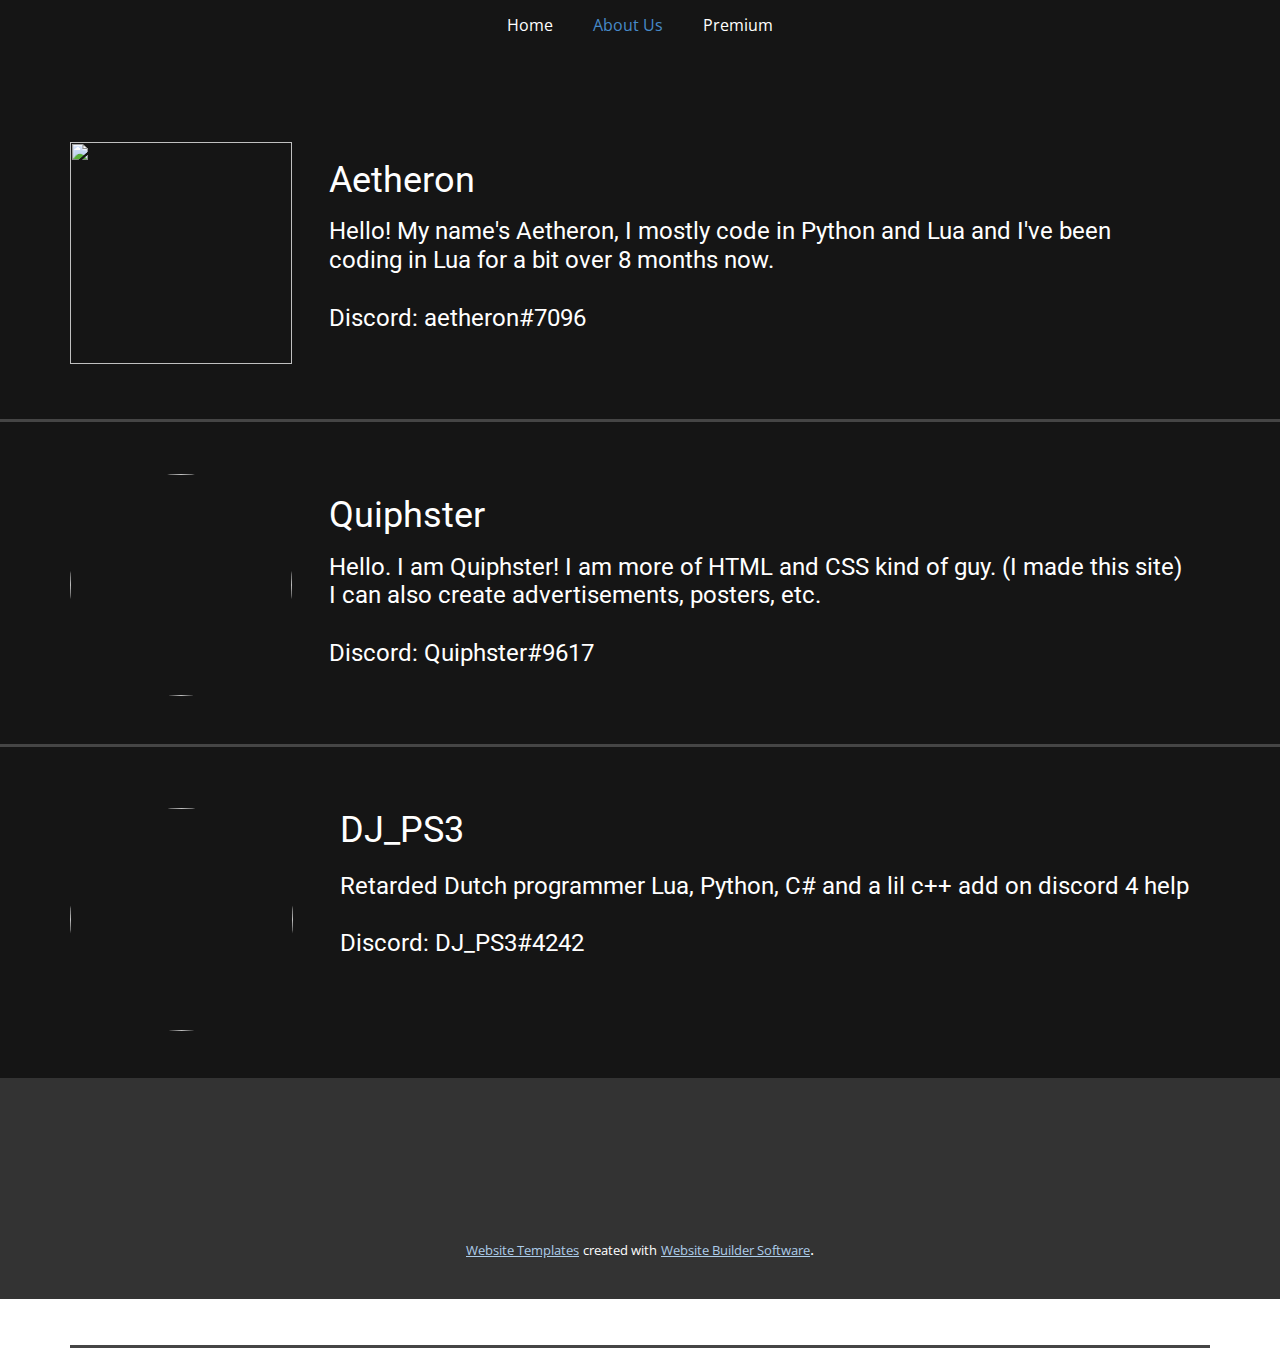
==== About-Us.html @ 12ae4ec5 "Add files via upload" ====
<!DOCTYPE html>
<html style="font-size: 16px;" lang="en"><head>
    <meta name="viewport" content="width=device-width, initial-scale=1.0">
    <meta charset="utf-8">
    <meta name="keywords" content="Tempest - ​About">
    <meta name="description" content="">
    <title>About Us</title>
    <link rel="stylesheet" href="nicepage.css" media="screen">
<link rel="stylesheet" href="About-Us.css" media="screen">
    <script class="u-script" type="text/javascript" src="jquery.js" defer=""></script>
    <script class="u-script" type="text/javascript" src="nicepage.js" defer=""></script>
    <meta name="generator" content="Nicepage 5.8.13, nicepage.com">
    <link id="u-theme-google-font" rel="stylesheet" href="https://fonts.googleapis.com/css?family=Roboto:100,100i,300,300i,400,400i,500,500i,700,700i,900,900i|Open+Sans:300,300i,400,400i,500,500i,600,600i,700,700i,800,800i">
    
    
    <script type="application/ld+json">{
		"@context": "http://schema.org",
		"@type": "Organization",
		"name": ""
}</script>
    <meta name="theme-color" content="#478ac9">
    <meta property="og:title" content="About Us">
    <meta property="og:type" content="website">
  <meta data-intl-tel-input-cdn-path="intlTelInput/"></head>
  <body class="u-body u-xl-mode" data-lang="en"><header class="u-clearfix u-custom-color-1 u-header u-header" id="sec-0e3d"><div class="u-clearfix u-sheet u-sheet-1">
        <nav class="u-menu u-menu-one-level u-offcanvas u-menu-1">
          <div class="menu-collapse" style="font-size: 1rem; letter-spacing: 0px;">
            <a class="u-button-style u-custom-left-right-menu-spacing u-custom-padding-bottom u-custom-top-bottom-menu-spacing u-nav-link u-text-active-palette-1-base u-text-hover-palette-2-base" href="#">
              <svg class="u-svg-link" viewBox="0 0 24 24"><use xmlns:xlink="http://www.w3.org/1999/xlink" xlink:href="#menu-hamburger"></use></svg>
              <svg class="u-svg-content" version="1.1" id="menu-hamburger" viewBox="0 0 16 16" x="0px" y="0px" xmlns:xlink="http://www.w3.org/1999/xlink" xmlns="http://www.w3.org/2000/svg"><g><rect y="1" width="16" height="2"></rect><rect y="7" width="16" height="2"></rect><rect y="13" width="16" height="2"></rect>
</g></svg>
            </a>
          </div>
          <div class="u-custom-menu u-nav-container">
            <ul class="u-nav u-unstyled u-nav-1"><li class="u-nav-item"><a class="u-button-style u-nav-link u-text-active-palette-1-base u-text-hover-palette-2-base" href="Home.html" style="padding: 10px 20px;">Home</a>
</li><li class="u-nav-item"><a class="u-button-style u-nav-link u-text-active-palette-1-base u-text-hover-palette-2-base" href="About-Us.html" style="padding: 10px 20px;">About Us</a>
</li><li class="u-nav-item"><a class="u-button-style u-nav-link u-text-active-palette-1-base u-text-hover-palette-2-base" href="Premium.html" style="padding: 10px 20px;">Premium</a>
</li></ul>
          </div>
          <div class="u-custom-menu u-nav-container-collapse">
            <div class="u-black u-container-style u-inner-container-layout u-opacity u-opacity-95 u-sidenav">
              <div class="u-inner-container-layout u-sidenav-overflow">
                <div class="u-menu-close"></div>
                <ul class="u-align-center u-nav u-popupmenu-items u-unstyled u-nav-2"><li class="u-nav-item"><a class="u-button-style u-nav-link" href="Home.html">Home</a>
</li><li class="u-nav-item"><a class="u-button-style u-nav-link" href="About-Us.html">About Us</a>
</li><li class="u-nav-item"><a class="u-button-style u-nav-link" href="Premium.html">Premium</a>
</li></ul>
              </div>
            </div>
            <div class="u-black u-menu-overlay u-opacity u-opacity-70"></div>
          </div>
        </nav>
        <div class="u-absolute-hcenter u-border-3 u-border-grey-dark-1 u-expanded-width u-line u-line-horizontal u-line-1"></div>
      </div></header>
    <section class="u-clearfix u-custom-color-1 u-section-1" id="sec-e920">
      <div class="u-absolute-hcenter u-border-3 u-border-grey-dark-1 u-expanded-width u-line u-line-horizontal u-line-1"></div>
      <div class="u-absolute-hcenter u-border-3 u-border-grey-dark-1 u-expanded-width u-line u-line-horizontal u-line-2"></div>
      <img class="u-image u-image-contain u-image-default u-preserve-proportions u-image-1" src="images/image.png" alt="" data-image-width="320" data-image-height="320">
      <h3 class="u-text u-text-default u-text-1">Aetheron</h3>
      <h4 class="u-text u-text-2">Hello! My name's Aetheron, I mostly code in Python and Lua and I've been coding in Lua for a bit over 8 months now.<br>
        <br>Discord: aetheron#7096<br>
        <br>
        <br>
        <br>
        <br>
        <br>
        <br>
        <br>
        <br>
        <br>
        <br>
      </h4>
      <img class="u-image u-image-circle u-preserve-proportions u-image-2" src="images/2491-rene-patrick.png" alt="" data-image-width="300" data-image-height="300">
      <h3 class="u-text u-text-default u-text-3">Quiphster</h3>
      <h4 class="u-text u-text-default u-text-4">Hello. I am Quiphster! I am more of HTML and CSS kind of guy. (I made this site)<br>I can also create advertisements, posters, etc.&nbsp;<br>
        <br>Discord: Quiphster#9617<br>&nbsp;
      </h4>
      <img class="u-image u-image-circle u-preserve-proportions u-image-3" src="images/axiom-chan.png" alt="" data-image-width="589" data-image-height="589">
      <h3 class="u-text u-text-default u-text-5">DJ_PS3</h3>
      <h4 class="u-text u-text-default u-text-6">Retarded Dutch programmer Lua, Python, C# and a lil c++ add on discord 4 help<br>
        <br>Discord: DJ_PS3#4242
      </h4>
    </section>
    
    
    <footer class="u-align-center u-clearfix u-footer u-grey-80 u-footer" id="sec-4a1e"><div class="u-clearfix u-sheet u-sheet-1"></div></footer>
    <section class="u-backlink u-clearfix u-grey-80">
      <a class="u-link" href="https://nicepage.com/website-templates" target="_blank">
        <span>Website Templates</span>
      </a>
      <p class="u-text">
        <span>created with</span>
      </p>
      <a class="u-link" href="" target="_blank">
        <span>Website Builder Software</span>
      </a>. 
    </section>
  
</body></html>
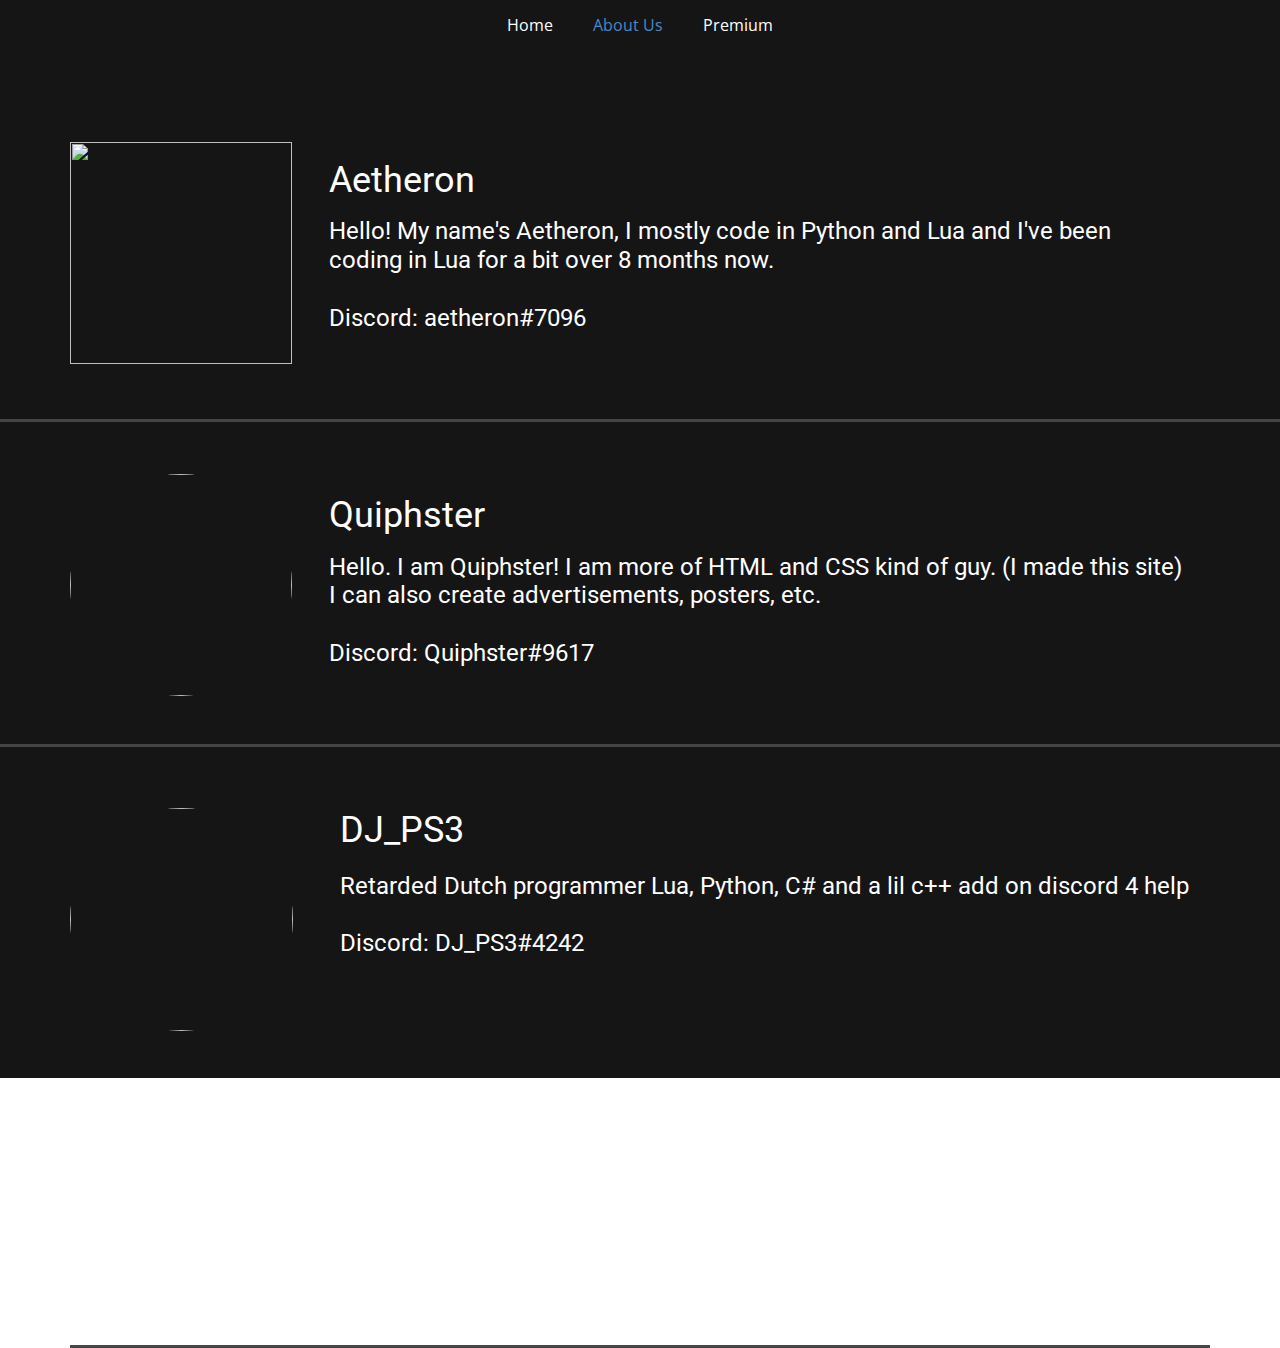
==== commit be77e829: "Update About-Us.html" ====
--- a/About-Us.html
+++ b/About-Us.html
@@ -83,17 +83,5 @@
     </section>
     
     
-    <footer class="u-align-center u-clearfix u-footer u-grey-80 u-footer" id="sec-4a1e"><div class="u-clearfix u-sheet u-sheet-1"></div></footer>
-    <section class="u-backlink u-clearfix u-grey-80">
-      <a class="u-link" href="https://nicepage.com/website-templates" target="_blank">
-        <span>Website Templates</span>
-      </a>
-      <p class="u-text">
-        <span>created with</span>
-      </p>
-      <a class="u-link" href="" target="_blank">
-        <span>Website Builder Software</span>
-      </a>. 
-    </section>
-  
-</body></html>+    
+</body></html>
